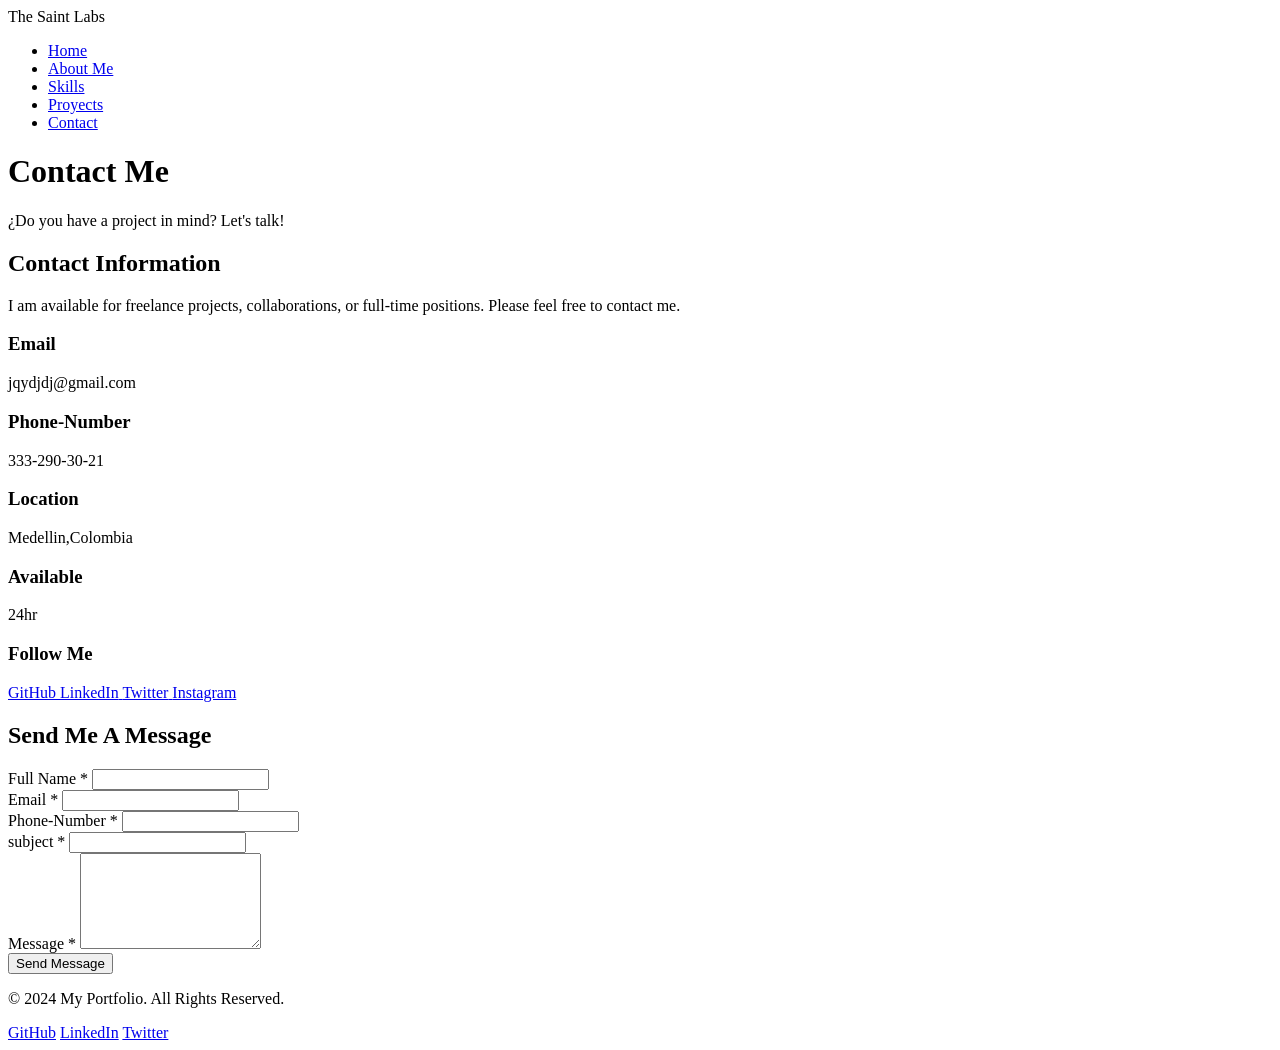
==== contact.html @ 045c0d37 "Create contact.html with contact form and info" ====
<!DOCTYPE html>
<html lang="es">
<head>
    <meta charset="UTF-8">
    <meta name="viewport" content="width=device-width, initial-scale=1.0">
    <title>Saint</title>
    <link rel="stylesheet" href="style.css">
</head>
<body>
    <header>
        <div class="container">
            <div class="logo">The Saint Labs</div>
            <nav>
                <ul>
                    <li><a href="index.html">Home</a></li>
                    <li><a href="about.html">About Me</a></li>
                    <li><a href="skills.html">Skills</a></li>
                    <li><a href="work.html">Proyects</a></li>
                    <li><a href="contact.html" class="active">Contact</a></li>
                </ul>
            </nav>
        </div>
    </header>

    <main>
        <div class="container">
            <h1 class="page-title">Contact Me</h1>
            <p class="subtitle">¿Do you have a project in mind? Let's talk!</p>

            <div class="contact-grid">
                <div class="contact-info">
                    <h2>Contact Information</h2>
                    <p>I am available for freelance projects, collaborations, or full-time positions. Please feel free to contact me.</p>
                    
                    <div class="contact-items">
                        <div class="contact-item">
                            <div class="contact-icon"></div>
                            <div>
                                <h3>Email</h3>
                                <p>jqydjdj@gmail.com<j/p>
                            </div>
                        </div>

                        <div class="contact-item">
                            <div class="contact-icon"></div>
                            <div>
                                <h3>Phone-Number</h3>
                                <p>333-290-30-21</p>
                            </div>
                        </div>

                        <div class="contact-item">
                            <div class="contact-icon"></div>
                            <div>
                                <h3>Location</h3>
                                <p>Medellin,Colombia</p>
                            </div>
                        </div>

                        <div class="contact-item">
                            <div class="contact-icon"></div>
                            <div>
                                <h3>Available</h3>
                                <p>24hr</p>
                            </div>
                        </div>
                    </div>

                    <div class="social-media">
                        <h3>Follow Me</h3>
                        <div class="social-buttons">
                            <a href="#" class="social-btn">
                                <span>GitHub</span>
                            </a>
                            <a href="#" class="social-btn">
                                <span>LinkedIn</span>
                            </a>
                            <a href="#" class="social-btn">
                                <span>Twitter</span>
                            </a>
                            <a href="#" class="social-btn">
                                <span>Instagram</span>
                            </a>
                        </div>
                    </div>
                </div>

                <div class="contact-form-container">
                    <form class="contact-form" id="contactForm">
                        <h2>Send Me A Message</h2>
                        
                        <div class="form-group">
                            <label for="name">Full Name *</label>
                            <input type="text" id="name" name="name" required>
                        </div>

                        <div class="form-group">
                            <label for="email">Email *</label>
                            <input type="email" id="email" name="email" required>
                        </div>

                        <div class="form-group">
                            <label for="phone">Phone-Number *</label>
                            <input type="tel" id="phone" name="phone">
                        </div>

                        <div class="form-group">
                            <label for="subject">subject *</label>
                            <input type="text" id="subject" name="subject" required>
                        </div>

                        <div class="form-group">
                            <label for="message">Message *</label>
                            <textarea id="message" name="message" rows="6" required></textarea>
                        </div>

                        <button type="submit" class="btn btn-primary">Send Message</button>
                    </form>
                </div>
            </div>
        </div>
    </main>

    <footer>
        <div class="container-contact">
            <p>&copy; 2024 My Portfolio. All Rights Reserved.</p>
            <div class="social-links">
                <a href="https://github.com/SaintDev00">GitHub</a>
                <a href="#">LinkedIn</a>
                <a href="#">Twitter</a>
            </div>
        </div>
    </footer>

    <script>
        document.getElementById('contactForm').addEventListener('submit', function(e) {
            e.preventDefault();
            alert('¡Gracias por tu mensaje! Te contactaré pronto.');
            this.reset();
        });
    </script>
</body>
</html>
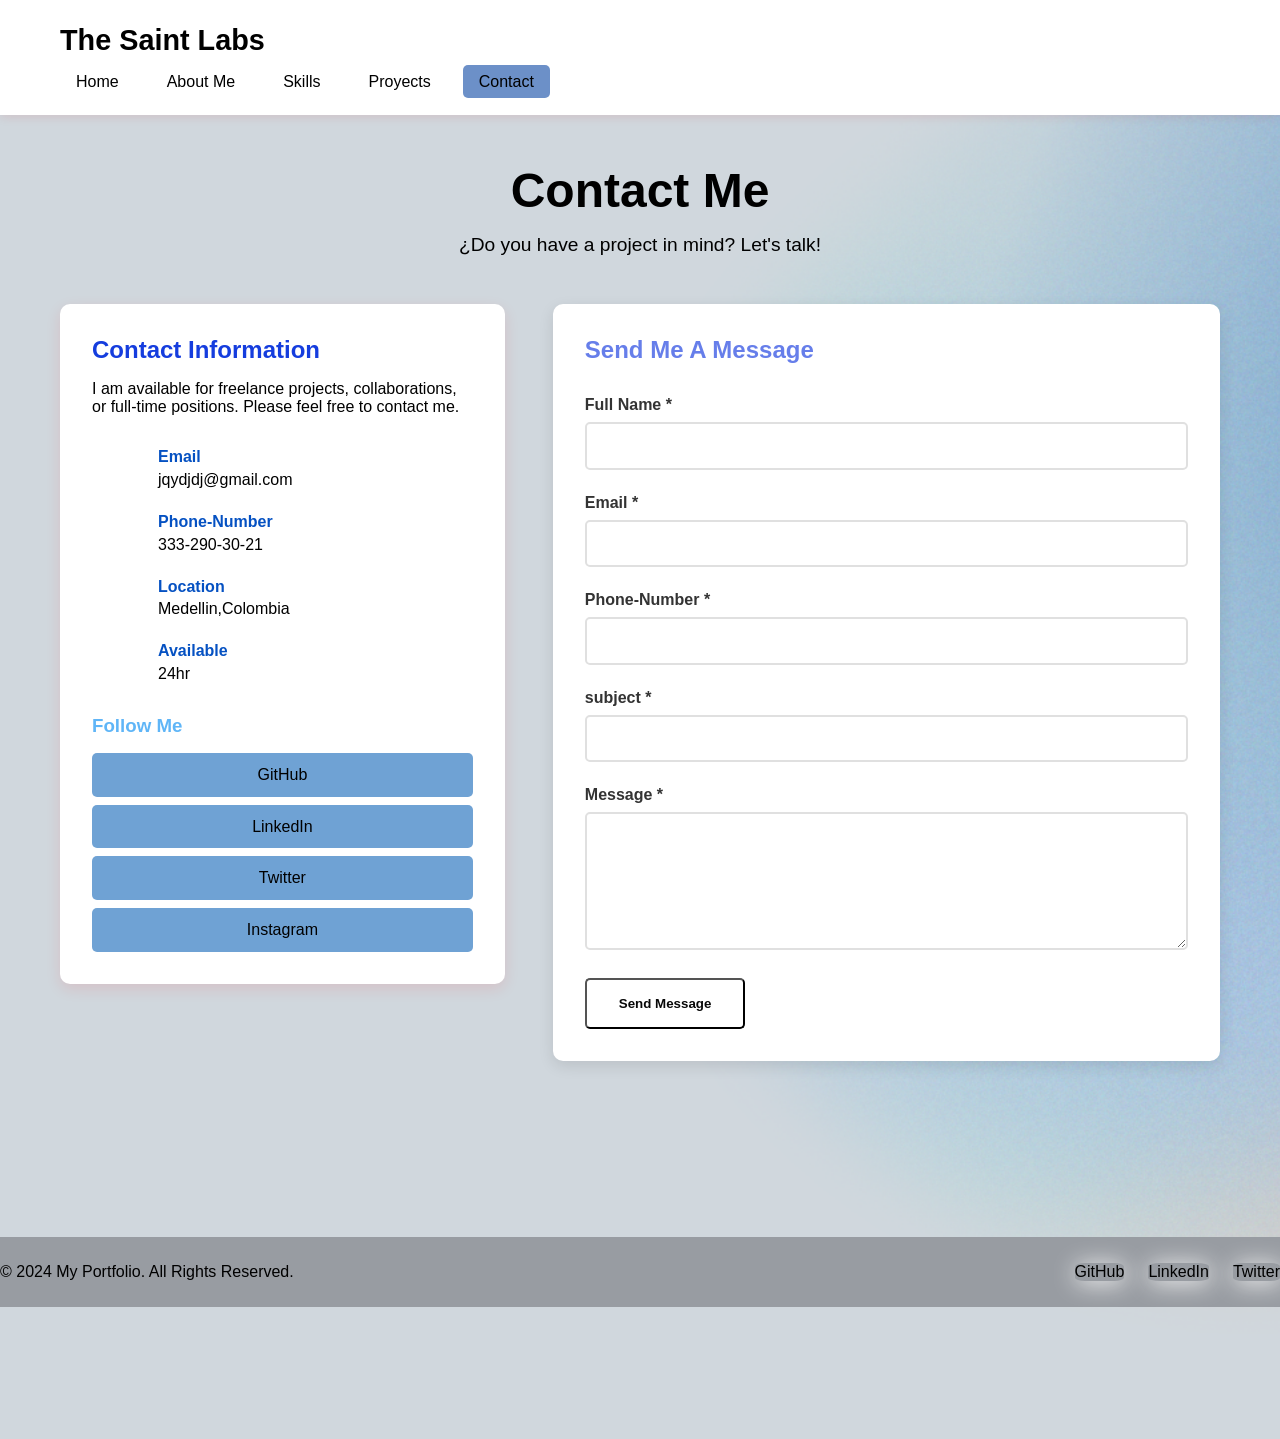
==== commit ad835be4: "responsive" ====
--- a/contact.html
+++ b/contact.html
@@ -4,7 +4,7 @@
     <meta charset="UTF-8">
     <meta name="viewport" content="width=device-width, initial-scale=1.0">
     <title>Saint</title>
-    <link rel="stylesheet" href="style.css">
+    <link rel="stylesheet" href="chipset.css">
 </head>
 <body>
     <header>
@@ -72,7 +72,7 @@
                             <a href="#" class="social-btn">
                                 <span>GitHub</span>
                             </a>
-                            <a href="#" class="social-btn">
+                                                                     <a href="#" class="social-btn">
                                 <span>LinkedIn</span>
                             </a>
                             <a href="#" class="social-btn">
--- a/chipset.css
+++ b/chipset.css
@@ -0,0 +1,450 @@
+/* ===== RESET Y BASE ===== */
+* {
+    margin: 0;
+    padding: 0;
+    box-sizing: border-box;
+}
+
+body {
+    font-family: 'Segoe UI', Tahoma, Geneva, Verdana, sans-serif;
+    color: #000000;
+    background-image: url("./img/White\ Blue\ and\ Grey\ Modern\ Startup\ Pitch\ Deck\ Presentation.png");
+    background-position: center;
+    background-repeat: no-repeat;
+    background-size: cover;
+}
+
+.container {
+    max-width: 1200px;
+    margin: 0 auto;
+    padding: 0 20px;
+}
+
+/* ===== HEADER Y NAVEGACIÓN ===== */
+header {
+    color: rgb(0, 0, 0);
+    padding: 1.5rem 0;
+    box-shadow: 0 2px 10px rgba(210, 10, 10, 0.1);
+    background-color: #ffffff;
+    position: sticky;
+    top: 0;
+    z-index: 1000;
+}
+
+.logo {
+    font-size: 1.8rem;
+    font-weight: bold;
+    margin-bottom: 1rem;
+}
+
+nav ul {
+    list-style: none;
+    display: flex;
+    gap: 1rem;
+    flex-wrap: wrap;
+}
+
+nav a {
+    color: rgb(0, 0, 0);
+    text-decoration: none;
+    padding: 0.5rem 1rem;
+    border-radius: 5px;
+    transition: all 0.3s;
+    font-weight: 500;
+}
+
+nav a:hover,
+nav a.active {
+    background: rgba(21, 79, 167, 0.627);
+    transform: translateY(-2px);
+}
+
+/* ===== HERO SECTION ===== */
+
+
+.tont{
+    background-position: center;
+    background-repeat: no-repeat;
+    background-size: cover;
+}
+
+.hero {
+    
+    width: 100%;
+    color: rgb(39, 38, 38);
+    padding: 5rem 0;
+    text-align: center;
+}
+
+.hero-content h1 {
+    font-size: 3.5rem;
+    margin-bottom: 1rem;
+    animation: fadeInUp 0.8s;
+}
+
+.hero-content h2 {
+    font-size: 2rem;
+    margin-bottom: 1rem;
+    opacity: 0.9;
+}
+
+.hero-content p {
+    font-size: 1.2rem;
+    margin-bottom: 2rem;
+    opacity: 0.9;
+}
+
+.highlight {
+    color: #000000b6;
+    font-weight: bold;
+    box-shadow: 5px 12px 12px rgb(255, 255, 255);
+    border-radius: 13px;
+}
+
+.hero-buttons {
+    display: flex;
+    gap: 1rem;
+    justify-content: center;
+    flex-wrap: wrap;
+}
+
+.contact-grid {
+    display: grid;
+    grid-template-columns: 1fr 1.5fr;
+    gap: 3rem;
+    margin: 3rem 0;
+}
+
+.contact-info {
+    background: rgb(255, 255, 255);
+    padding: 2rem;
+    border-radius: 10px;
+    box-shadow: 0 5px 15px rgba(255, 0, 0, 0.1);
+    height: fit-content;
+}
+
+.contact-info h2 {
+    color: #153dde;
+    margin-bottom: 1rem;
+}
+
+.contact-items {
+    margin: 2rem 0;
+}
+
+.contact-item {
+    display: flex;
+    gap: 1rem;
+    margin-bottom: 1.5rem;
+    align-items: center;
+}
+
+.contact-icon {
+    font-size: 2rem;
+    min-width: 50px;
+    text-align: center;
+}
+
+.contact-item h3 {
+    color: #0551c2;
+    margin-bottom: 0.3rem;
+    font-size: 1rem;
+}
+
+.social-media {
+    margin-top: 2rem;
+}
+
+.social-media h3 {
+    color: #35a2f5ca;
+    margin-bottom: 1rem;
+}
+
+.social-buttons {
+    display: flex;
+    flex-direction: column;
+    gap: 0.5rem;
+}
+
+.social-btn {
+    padding: 0.8rem;
+    background: #6fa2d4;
+    text-decoration: none;
+    color: #000000;
+    border-radius: 5px;
+    transition: all 0.3s;
+    text-align: center;
+}
+
+.social-btn:hover {
+    background: #58a6f4;
+    color: rgb(255, 255, 255);
+}
+
+/* ===== FORMULARIO ===== */
+.contact-form-container {
+    background: white;
+    padding: 2rem;
+    border-radius: 10px;
+    box-shadow: 0 5px 15px rgba(0,0,0,0.1);
+}
+
+.contact-form h2 {
+    color: #667eea;
+    margin-bottom: 2rem;
+}
+
+.form-group {
+    margin-bottom: 1.5rem;
+}
+
+.form-group label {
+    display: block;
+    margin-bottom: 0.5rem;
+    font-weight: 600;
+    color: #333;
+}
+
+.form-group input,
+.form-group textarea {
+    width: 100%;
+    padding: 0.8rem;
+    border: 2px solid #e0e0e0;
+    border-radius: 5px;
+    font-size: 1rem;
+    font-family: inherit;
+    transition: border-color 0.3s;
+}
+
+.form-group input:focus,
+.form-group textarea:focus {
+    outline: none;
+    border-color: #000000;
+}
+
+.form-group textarea {
+    resize: vertical;
+}
+
+/* ===== CTA SECTION ===== */
+.cta {
+    text-align: center;
+    padding: 4rem 0;
+    color: rgb(244, 224, 224);
+    border-radius: 10px;
+    margin: 3rem 0;
+}
+
+.cta h2 {
+    font-size: 2.5rem;
+    margin-bottom: 1rem;
+}
+
+.cta p {
+    font-size: 1.2rem;
+    margin-bottom: 2rem;
+}
+
+/* ===== FOOTER ===== */
+footer {
+    /* background: #333; */
+    color: white;
+    padding: 2rem 0;
+    margin-top: 3rem;
+    margin-bottom: 100px;
+    /* background-size: cover; */
+}
+
+footer .container-home {
+    display: flex;
+    justify-content: space-between;
+    align-items: center;
+    flex-wrap: wrap;
+    gap: 1rem;
+    height: 110px;
+    background: rgb(152, 156, 162);
+    color: #000000;
+}
+
+footer .container-about {
+    display: flex;
+    justify-content: space-between;
+    align-items: center;
+    gap: 1rem;
+    height: 100px;
+    background: rgb(152, 156, 162);
+    color: #000000;
+}
+
+footer .container-skills {
+    display: flex;
+    justify-content: space-between;
+    align-items: center;
+    gap: 1rem;
+    height: 80px;
+    background: rgb(152, 156, 162);
+    color: #000000;
+}
+
+
+footer .container-proyects {
+    display: flex;
+    justify-content: space-between;
+    align-items: center;
+    gap: 1rem;
+    height: 80px;
+    background: rgb(152, 156, 162);
+    color: #000000;
+}
+
+
+footer .container-contact {
+    display: flex;
+    justify-content: space-between;
+    align-items: center;
+    gap: 1rem;
+    height: 70px;
+    background: rgb(152, 156, 162);
+    color: #000000;
+}
+
+.social-links {
+    display: flex;
+    gap: 1.5rem;
+    
+}
+
+.social-links a {
+    color: rgb(0, 0, 0);
+    text-decoration: none;
+    transition: color 0.3s;
+    box-shadow: 1px 2px 23px rgb(245, 245, 245);
+    border-radius: 20%;
+}
+
+.social-links a:hover {
+    color: #d9d9d9;
+}
+
+.btn {
+    display: inline-block;
+    padding: 1rem 2rem;
+    border-radius: 5px;
+    text-decoration: none;
+    font-weight: bold;
+    transition: all 0.3s;
+    cursor: pointer;
+}
+
+.btn-primary {
+    background: rgb(255, 255, 255);
+    color: #000000f7;
+}
+
+.btn-primary:hover {
+    transform: translateY(-3px);
+    box-shadow: 0 5px 20px rgba(36, 36, 36, 0.3);
+}
+
+.btn-secondary {
+    background: transparent;
+    color: rgb(255, 255, 255);
+    border: 4px solid white;
+}
+
+.btn-secondary:hover {
+    background: rgb(71, 71, 71);
+    color: #ffffff;
+}
+
+.btn-small {
+    padding: 0.5rem 1rem;
+    font-size: 0.9rem;
+}
+
+/* ===== SECCIONES ===== */
+main {
+    padding: 3rem 0;
+    min-height: 60vh;
+}
+
+.intro,
+.skills-section,
+.experience,
+.education {
+    padding: 3rem 0;
+}
+
+.section-title {
+    font-size: 2.5rem;
+    margin-bottom: 2rem;
+    color: #000000;
+    text-align: center;
+}
+
+.page-title {
+    font-size: 3rem;
+    margin-bottom: 1rem;
+    color: #000000;
+    text-align: center;
+}
+
+.subtitle {
+    text-align: center;
+    font-size: 1.2rem;
+    color: #000000;
+    margin-bottom: 3rem;
+}
+
+/* ===== ANIMACIONES ===== */
+@keyframes fadeInUp {
+    from {
+        opacity: 0;
+        transform: translateY(30px);
+    }
+    to {
+        opacity: 1;
+        transform: translateY(0);
+    }
+}
+
+/* ===== RESPONSIVE ===== */
+@media (max-width: 768px) {
+    .hero-content h1 {
+        font-size: 2.5rem;
+    }
+
+    .hero-content h2 {
+        font-size: 1.5rem;
+    }
+
+    .page-title {
+        font-size: 2rem;
+    }
+
+    .section-title {
+        font-size: 1.8rem;
+    }
+
+    .about-grid,
+    .contact-grid {
+        grid-template-columns: 1fr;
+    }
+
+    .timeline {
+        padding-left: 2rem;
+    }
+
+    nav ul {
+        gap: 0.5rem;
+    }
+
+    nav a {
+        padding: 0.4rem 0.8rem;
+        font-size: 0.9rem;
+    }
+
+    .projects-grid {
+        grid-template-columns: 1fr;
+    }
+}
